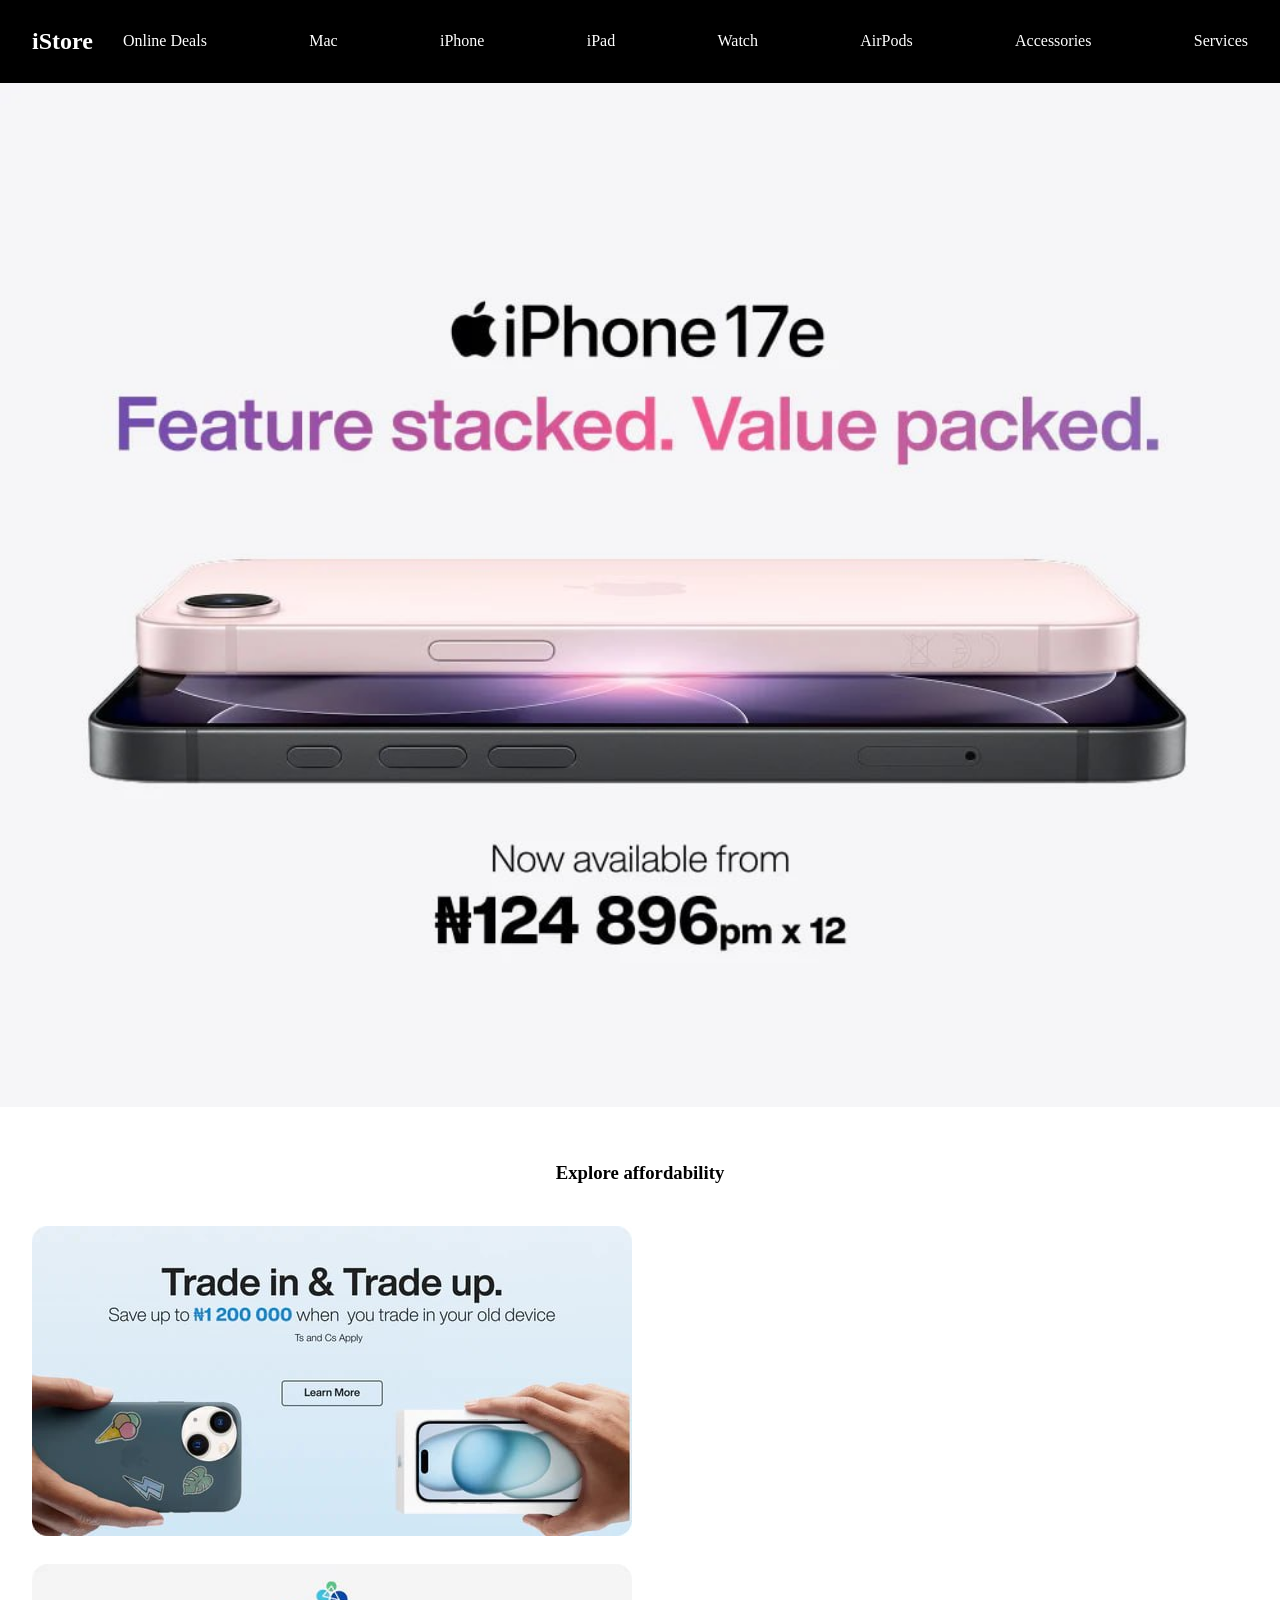
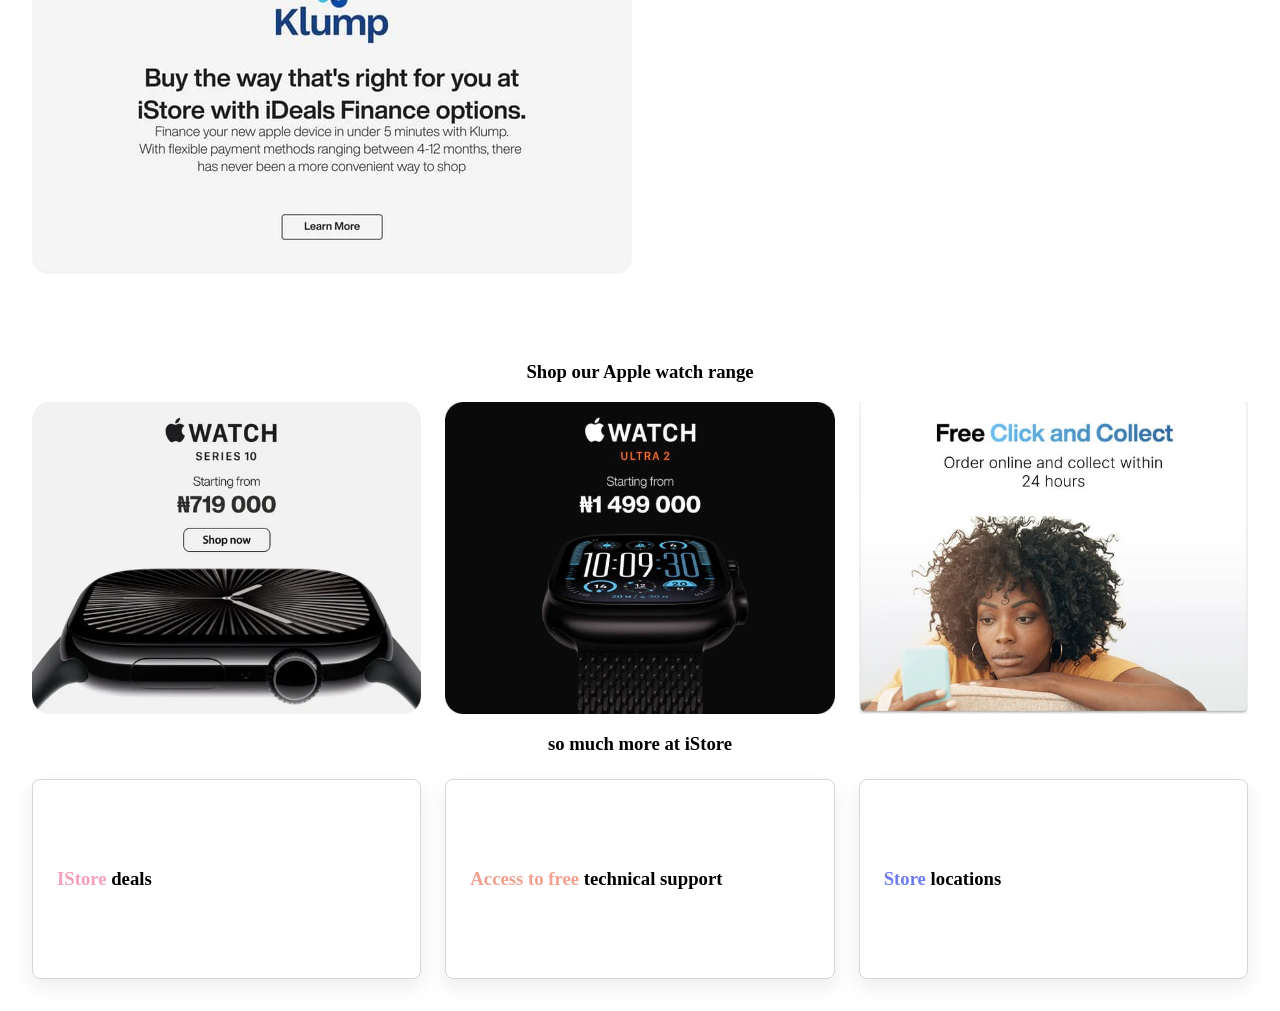
==== index.html @ 87567e37 "second commit" ====
<!doctype html>
<html lang="en">
<head>
  <meta charset="utf-8" />
  <meta name="viewport" content="width=device-width, initial-scale=1" />
  <title>Document</title>
  <link rel="stylesheet" href="styles.css" />
</head>
<body>
<header>
  <section class="starting">
    <h1>iStore</h1>
    <nav>
      <ul>
        <li><a href="Online Deals">Online Deals</a></li>
        <li><a href="mac.html">Mac</a></li>
        <li><a href="iphone.html">iPhone</a></li>
        <li><a href="ipad.html">iPad</a></li>
        <li><a href="watch.html">Watch</a></li> 
        <li><a href="Airpods.html">AirPods</a></li>
        <li><a href="accessories.html">Accessories</a></li>
        <li><a href="services.html">Services</a></li>
      </ul>
    </nav>
  </section>
</header>
<main>
  <img src="phone copy.jpeg" class="IPHONE" alt="hii">
    <section class="affordability">
        <h3>Explore affordability</h3>
        <div class="container">
            <img src="sigh copy.jpeg" alt="picture">
        </div>
        <div class="container2">
            <img src="klump copy.jpeg" alt="picture2">
        </div>
    </section>
    <section class="watch-section">
        <h3>Shop our Apple watch range</h3>
        <div class="watch-images">
        <img src="picture 2 copy.jpg" alt="Picture2">
        <img src="picture3 copy.jpg" alt="picture3">
        <img src="istore picture copy.jpg" alt="picture4">
        </div>
        <h3> so much more at iStore </h3>
        <div class="card-row">
        <div class="container-3">
            <h3><span>IStore</span> deals</h3>
        </div>
        <div class="container-4">
            <h3><span>Access to free</span> technical support</h3>
        </div>
        <div class="container-5">
            <h3><span>Store</span> locations</h3>
        </div>
        </div>
    </section>
</main>
</body>
</html>
---- styles.css ----
body{
    margin: 0;
    height: 50vh;
}

.starting{
    background-color: black;
    display: flex;
    flex-direction: row;
    align-items: center;
    justify-content: space-between;
    gap: 30px;
    padding: 8px 32px;
    margin: 0;
    width:100%;
    box-sizing: border-box;

}

.IPHONE{
    width: 100%;
    height: 80%;
}

.starting nav {
    flex: 1;
}

.starting ul {
    display: flex;
    flex-direction: row;
    justify-content: space-between;
    gap: 24px;
    list-style: none;
    margin: 0;
    padding: 0;
}

.starting a,
.starting h1 {
    color: white;
}

.starting a {
    text-decoration: none;
}

.affordability {
    display: flex;
    flex-wrap: wrap;
    gap: 24px;
    padding: 32px;
}

.affordability h3 {
    flex-basis: 100%;
    text-align: center;
}

.container,
.container2 {
    box-sizing: border-box;
    flex: 1 1 300px;
}

@media (max-width: 700px) {
    .container,
    .container2 {
        flex-basis: 100%;
    }
}
.watch-images{
display: flex;
gap: 24px;
}
.watch-images img{
    width: 1px;
    flex: 1;
}
.watch-section {
    padding: 32px;
}

.watch-section > h3 {
    text-align: center;
}

.card-row {
    display: grid;
    grid-template-columns: repeat(3, 1fr);
    gap: 24px;
    margin-top: 24px;
}

.container-3,
.container-4,
.container-5 {
    background-color: white;
    border: 1px solid #d6d6d6;
    border-radius: 8px;
    box-shadow: 0 8px 20px rgba(0, 0, 0, 0.08);
    box-sizing: border-box;
    display: flex;
    align-items: center;
    min-height: 200px;
    padding: 24px;
}

.container-3 h3,
.container-4 h3,
.container-5 h3 {
    margin: 0;
}
.container-3 span{
    color: #f4a0b8;
}
.container-4 span{
    color: #f2a08f;
}
.container-5 span{
    color: #6f7df4;
}
.laptop{
    display: grid;
    grid-template-columns: repeat(4, 1fr);
    gap: 30px;
    padding: 40px;
    
}
.mac{
    width: 100%;
    box-sizing: border-box;
    padding: 15px;
    border: 1px solid #ddd;
    border-radius: 8px;
    text-align: center;
    background-color: white;
}

.laptop img {
max-width: 120px;
width: 100%;
height: auto;
}

.iphone{
    display: grid;
    grid-template-columns: repeat(4, 1fr);
    gap: 30px;
    padding: 40px;
}
.phone{
width:100%;
box-sizing: border-box;
min-height: 300px;
padding: 15px;
border: 1px solid #ddd;
border-radius: 8px;
text-align: center;
background-color: white;
display: flex;
flex-direction: column;
}
.phone img{
    max-width: 120px;
    width: 100%;
    height: 120px;
    object-fit: contain;
    align-self: center;
}
.phone button{
    margin-top: auto;
}

.ipad{
    display: grid;
    grid-template-columns: repeat(4, 1fr);
    gap: 30px;
    padding: 40px;
}
.device{
    width:100%;
    box-sizing: border-box;
    min-height: 300px;
    padding: 15px;
    border: 1px solid #ddd;
    border-radius: 8px;
    text-align: center;
    background-color: white;
    display: flex;
    flex-direction: column;
}
.device img{
    max-width: 120px;
    width: 100%;
    height: 120px;
    object-fit: contain;
    align-self: center;
}
.device button{
    margin-top: auto;
}

.watch{
    display: grid;
    grid-template-columns: repeat(4, 1fr);
    gap: 30px;
    padding: 40px;
}
.iwatch{
    width:100%;
    box-sizing: border-box;
    min-height: 300px;
    padding: 15px;
    border: 1px solid #ddd;
    border-radius: 8px;
    text-align: center;
    background-color: white;
    display: flex;
    flex-direction: column;
}
.iwatch img{
    max-width: 120px;
    width: 100%;
    height: 120px;
    object-fit: contain;
    align-self: center;
}
.iwatch button{
    margin-top: auto;
}

.mac button,
.phone button,
.device button,
.iwatch button{
    width: 90px;
    height: 26px;
    padding: 0;
    border: 1px solid #2f80ed;
    border-radius: 4px;
    background-color: white;
    color: #2f80ed;
    font-size: 15px;
    font-family: inherit;
    cursor: pointer;
    margin: auto auto 0;
}








































@media (max-width: 700px) {
    .card-row {
        grid-template-columns: 1fr;
    }
}
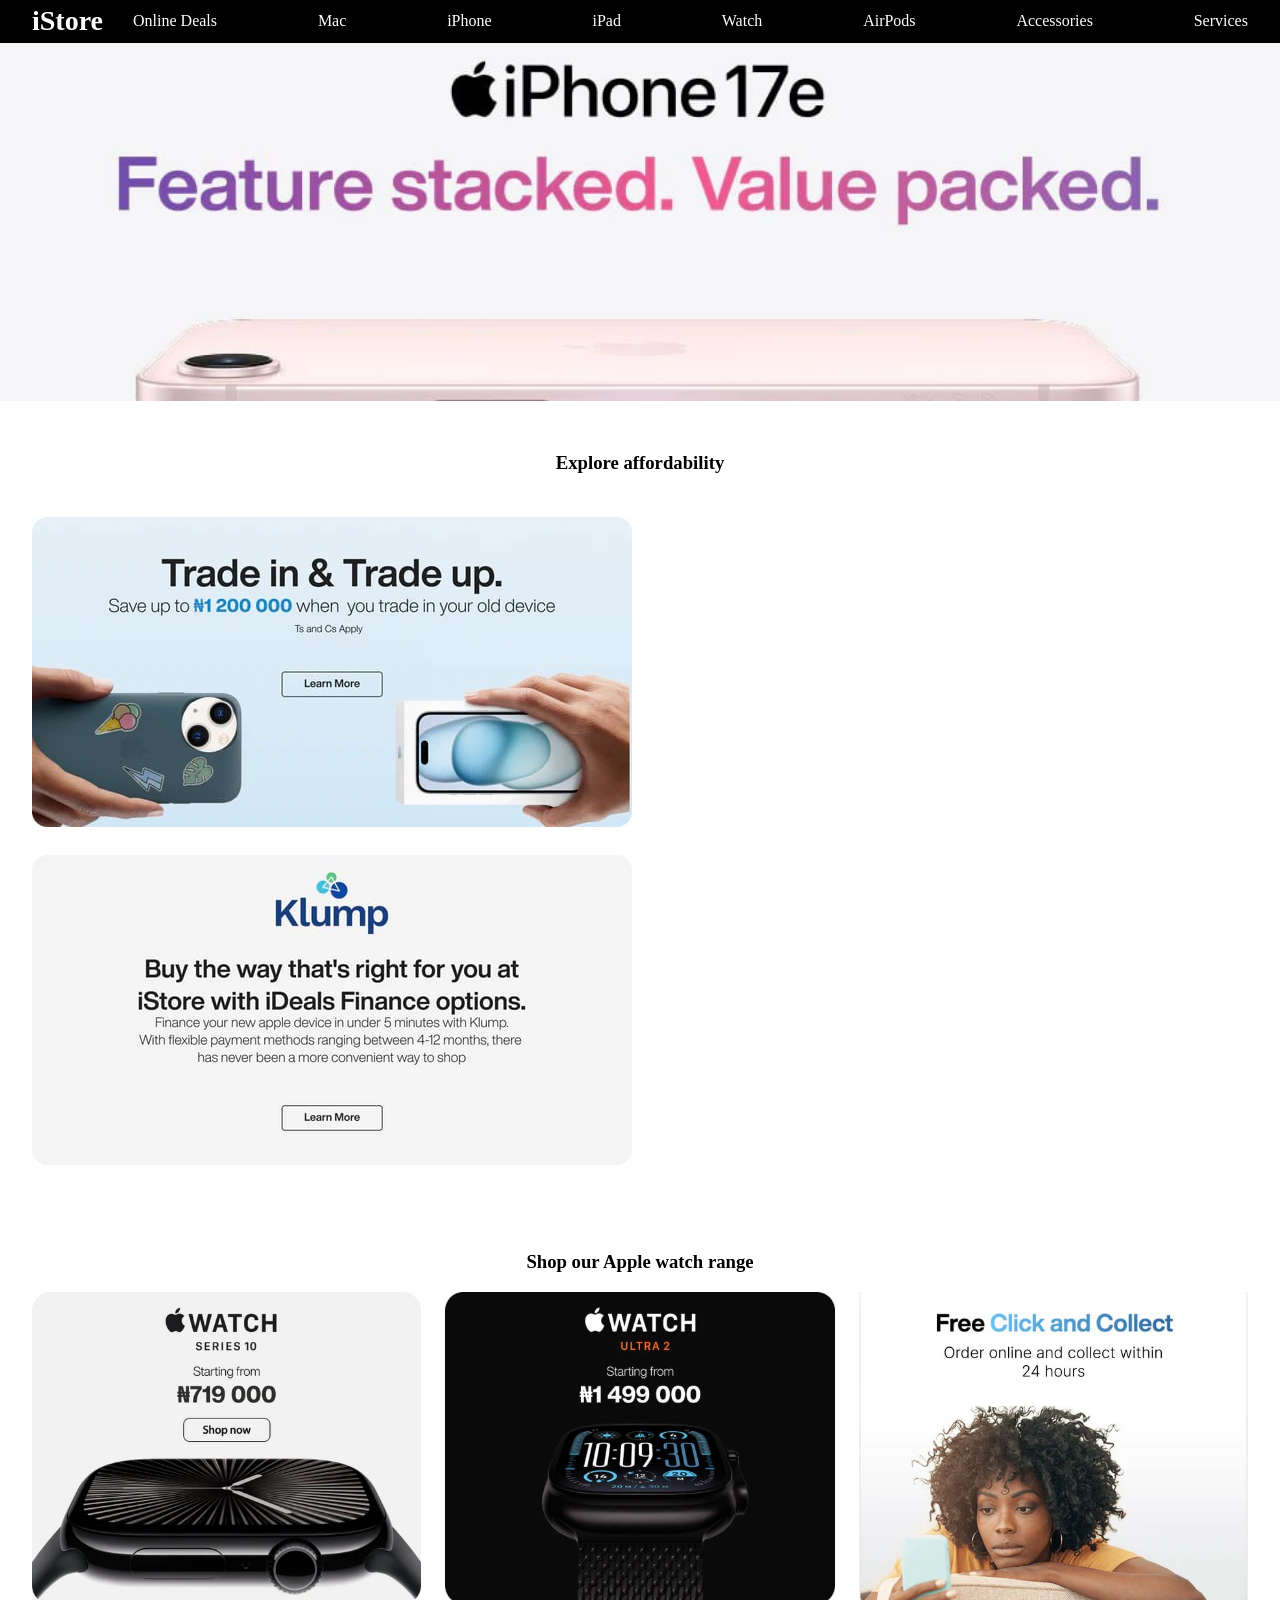
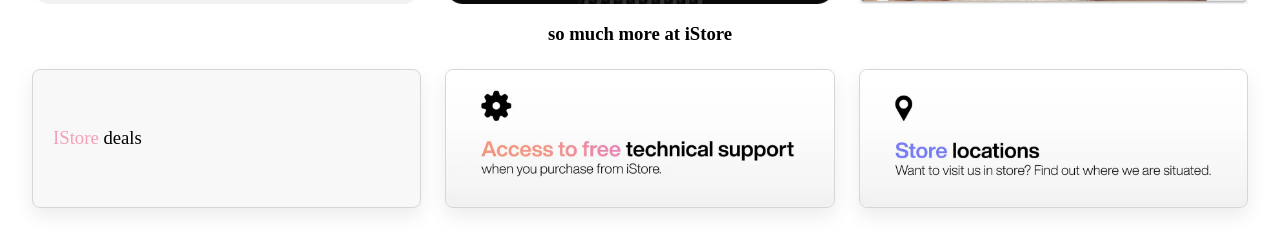
==== commit 6527a2e9: "new images" ====
--- a/index.html
+++ b/index.html
@@ -48,10 +48,10 @@
             <h3><span>IStore</span> deals</h3>
         </div>
         <div class="container-4">
-            <h3><span>Access to free</span> technical support</h3>
+          <img src="technical copy.jpeg" alt="whatever">
         </div>
         <div class="container-5">
-            <h3><span>Store</span> locations</h3>
+            <img src="ad copy.jpeg" alt="whatever again">
         </div>
         </div>
     </section>
--- a/styles.css
+++ b/styles.css
@@ -10,16 +10,11 @@
     align-items: center;
     justify-content: space-between;
     gap: 30px;
-    padding: 8px 32px;
+    padding: 6px 32px;
     margin: 0;
     width:100%;
     box-sizing: border-box;
 
-}
-
-.IPHONE{
-    width: 100%;
-    height: 80%;
 }
 
 .starting nav {
@@ -39,6 +34,12 @@
 .starting a,
 .starting h1 {
     color: white;
+}
+
+.starting h1 {
+    margin: 0;
+    font-size: 28px;
+    line-height: 1.1;
 }
 
 .starting a {
@@ -95,15 +96,29 @@
 .container-3,
 .container-4,
 .container-5 {
-    background-color: white;
+    aspect-ratio: 14 / 5;
+    background-color: #f8f8f8;
     border: 1px solid #d6d6d6;
     border-radius: 8px;
     box-shadow: 0 8px 20px rgba(0, 0, 0, 0.08);
     box-sizing: border-box;
     display: flex;
     align-items: center;
-    min-height: 200px;
-    padding: 24px;
+    padding: 20px;
+    overflow: hidden;
+}
+
+.container-4,
+.container-5 {
+    padding: 0;
+}
+
+.container-4 img,
+.container-5 img {
+    display: block;
+    width: 100%;
+    height: 100%;
+    object-fit: cover;
 }
 
 .container-3 h3,
@@ -111,6 +126,25 @@
 .container-5 h3 {
     margin: 0;
 }
+
+.container-3 h3,
+.container-4 h3,
+.container-5 h3,
+.mac h2,
+.mac h3,
+.mac p,
+.phone h2,
+.phone h3,
+.phone p,
+.device h2,
+.device h3,
+.device p,
+.iwatch h2,
+.iwatch h3,
+.iwatch p {
+    font-weight: 400;
+}
+
 .container-3 span{
     color: #f4a0b8;
 }
@@ -130,11 +164,11 @@
 .mac{
     width: 100%;
     box-sizing: border-box;
-    padding: 15px;
+    padding: 12px;
     border: 1px solid #ddd;
     border-radius: 8px;
     text-align: center;
-    background-color: white;
+    background-color: #f8f8f8;
 }
 
 .laptop img {
@@ -152,12 +186,12 @@
 .phone{
 width:100%;
 box-sizing: border-box;
-min-height: 300px;
-padding: 15px;
+min-height: 270px;
+padding: 12px;
 border: 1px solid #ddd;
 border-radius: 8px;
 text-align: center;
-background-color: white;
+background-color: #f8f8f8;
 display: flex;
 flex-direction: column;
 }
@@ -181,12 +215,12 @@
 .device{
     width:100%;
     box-sizing: border-box;
-    min-height: 300px;
-    padding: 15px;
+    min-height: 270px;
+    padding: 12px;
     border: 1px solid #ddd;
     border-radius: 8px;
     text-align: center;
-    background-color: white;
+    background-color: #f8f8f8;
     display: flex;
     flex-direction: column;
 }
@@ -210,12 +244,12 @@
 .iwatch{
     width:100%;
     box-sizing: border-box;
-    min-height: 300px;
-    padding: 15px;
+    min-height: 270px;
+    padding: 12px;
     border: 1px solid #ddd;
     border-radius: 8px;
     text-align: center;
-    background-color: white;
+    background-color: #f8f8f8;
     display: flex;
     flex-direction: column;
 }
@@ -246,11 +280,47 @@
     cursor: pointer;
     margin: auto auto 0;
 }
-
-
-
-
-
+.iphone-2,
+.watch-2,
+.ipad-1,
+.macbook-2,
+.IPHONE{
+    display: block;
+    width: 100%;
+    height: clamp(240px, 28vw, 520px);
+    object-fit: cover;
+    margin: 0;
+}
+
+.iphone-2{
+    object-position: center 15%;
+}
+
+.watch-2{
+    object-position: center 25%;
+}
+
+.ipad-1{
+    object-position: center 35%;
+}
+
+.macbook-2{
+    object-position: center 25%;
+}
+
+.IPHONE{
+    object-position: center 30%;
+}
+
+@media (max-width: 700px) {
+    .iphone-2,
+    .watch-2,
+    .ipad-1,
+    .macbook-2,
+    .IPHONE{
+        height: clamp(190px, 45vw, 280px);
+    }
+}
 
 
 
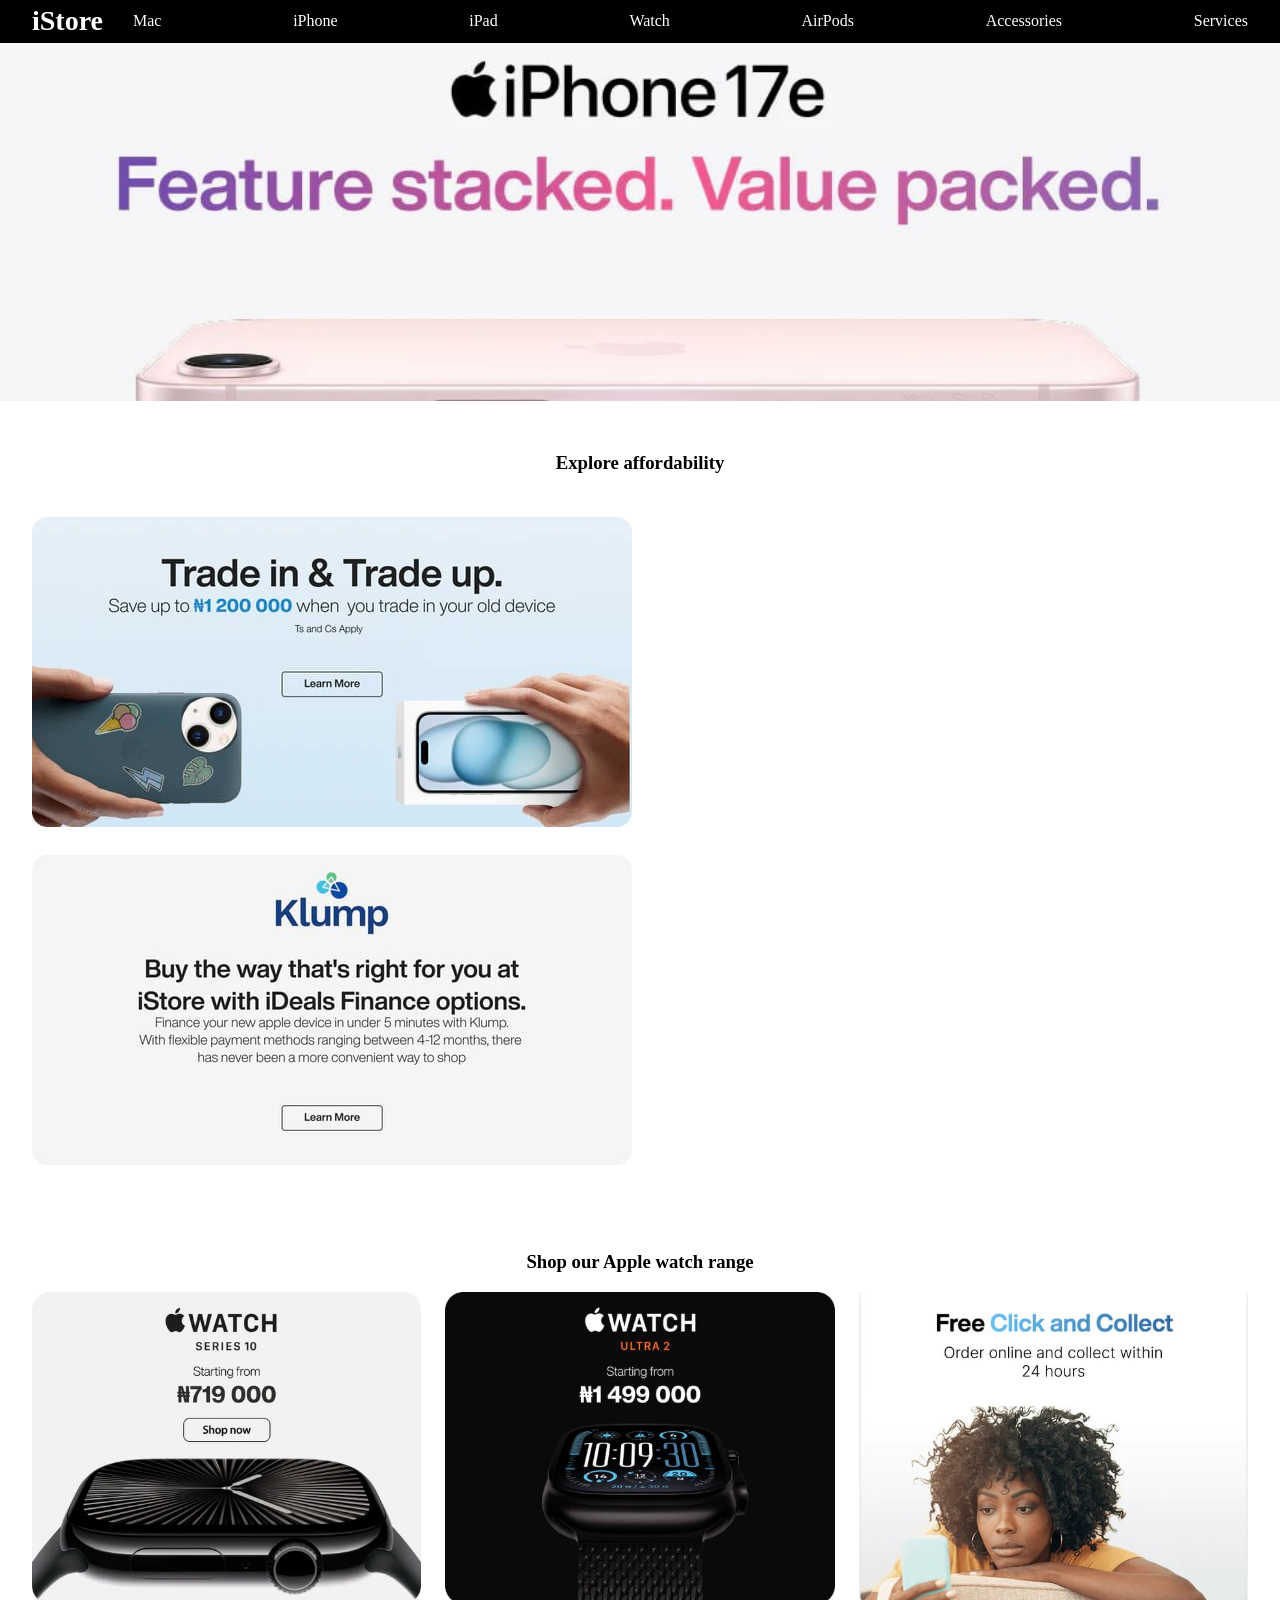
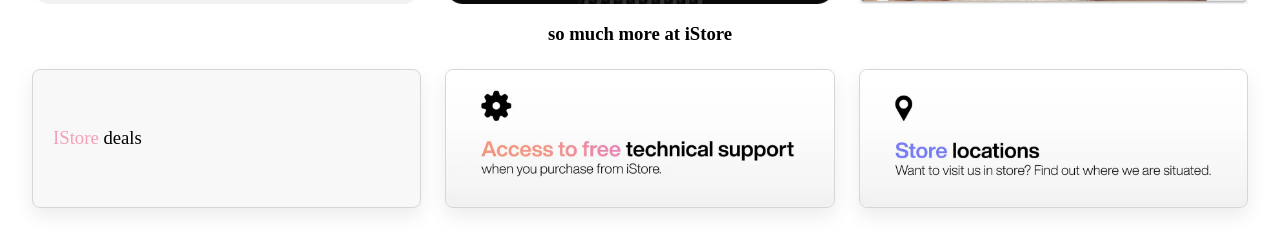
==== commit 87c217b6: "new acccesory page" ====
--- a/index.html
+++ b/index.html
@@ -9,10 +9,10 @@
 <body>
 <header>
   <section class="starting">
-    <h1>iStore</h1>
+    <h1><a href="index.html">iStore</a></h1>
     <nav>
       <ul>
-        <li><a href="Online Deals">Online Deals</a></li>
+       
         <li><a href="mac.html">Mac</a></li>
         <li><a href="iphone.html">iPhone</a></li>
         <li><a href="ipad.html">iPad</a></li>
--- a/styles.css
+++ b/styles.css
@@ -260,14 +260,61 @@
     object-fit: contain;
     align-self: center;
 }
+
+.mac img,
+.phone img,
+.device img,
+.iwatch img{
+    filter: none;
+    opacity: 1;
+}
+
 .iwatch button{
+    margin-top: auto;
+}
+
+.accessories-grid{
+    display: grid;
+    grid-template-columns: repeat(4, 1fr);
+    gap: 30px;
+    padding: 40px;
+}
+
+.accessory-card{
+    width:100%;
+    box-sizing: border-box;
+    min-height: 220px;
+    padding: 18px;
+    border: 1px solid #ddd;
+    border-radius: 8px;
+    text-align: center;
+    background-color: #f8f8f8;
+    display: flex;
+    flex-direction: column;
+}
+
+.accessory-card h2,
+.accessory-card p{
+    font-weight: 400;
+}
+
+.accessory-card h2{
+    margin: 0 0 12px;
+}
+
+.accessory-card p{
+    line-height: 1.4;
+}
+
+.accessory-card button{
     margin-top: auto;
 }
 
 .mac button,
 .phone button,
 .device button,
-.iwatch button{
+.iwatch button,
+.accessory-card button{
     width: 90px;
     height: 26px;
     padding: 0;
@@ -284,7 +331,8 @@
 .watch-2,
 .ipad-1,
 .macbook-2,
-.IPHONE{
+.IPHONE,
+.accessories-hero{
     display: block;
     width: 100%;
     height: clamp(240px, 28vw, 520px);
@@ -310,6 +358,10 @@
 
 .IPHONE{
     object-position: center 30%;
+}
+
+.accessories-hero{
+    object-position: center 35%;
 }
 
 @media (max-width: 700px) {
@@ -317,7 +369,8 @@
     .watch-2,
     .ipad-1,
     .macbook-2,
-    .IPHONE{
+    .IPHONE,
+    .accessories-hero{
         height: clamp(190px, 45vw, 280px);
     }
 }
@@ -360,4 +413,15 @@
     .card-row {
         grid-template-columns: 1fr;
     }
-}
+
+    .accessories-grid {
+        grid-template-columns: 1fr;
+        padding: 24px;
+    }
+}
+
+@media (min-width: 701px) and (max-width: 1000px) {
+    .accessories-grid {
+        grid-template-columns: repeat(2, 1fr);
+    }
+}
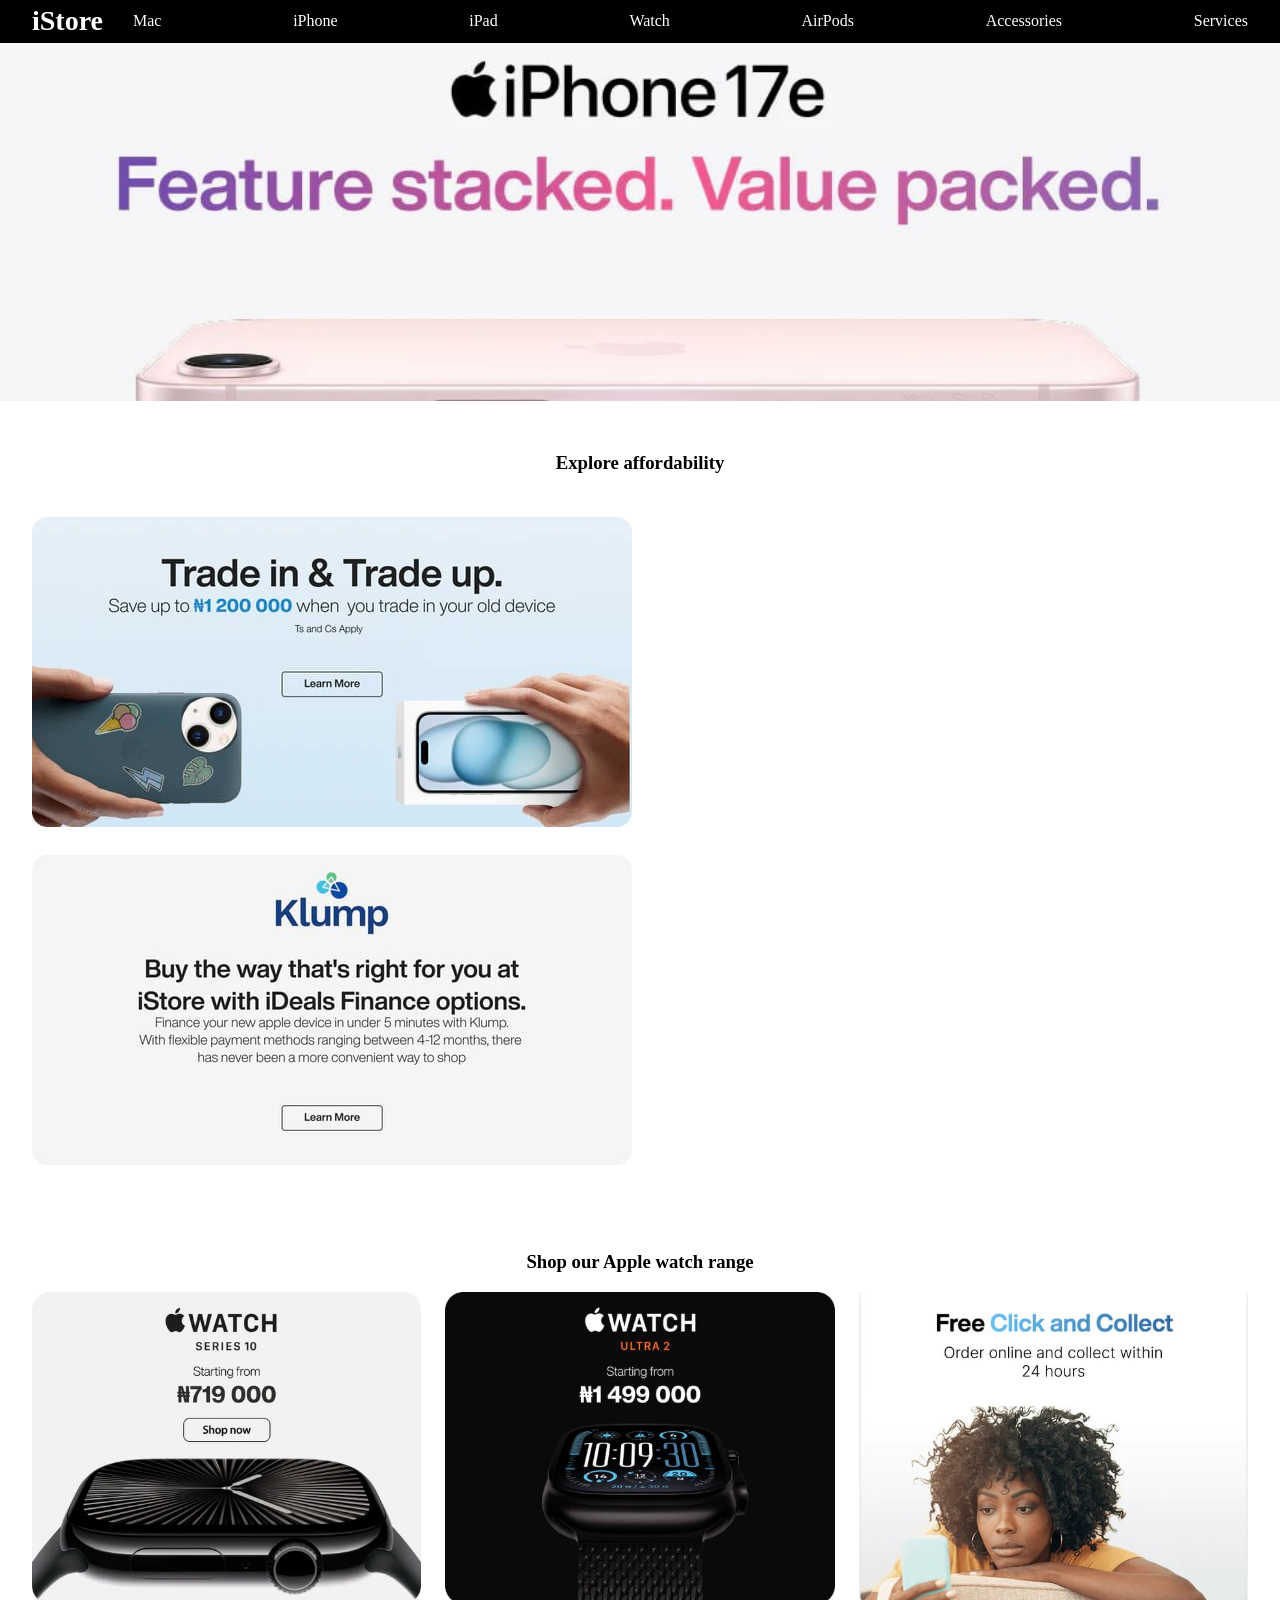
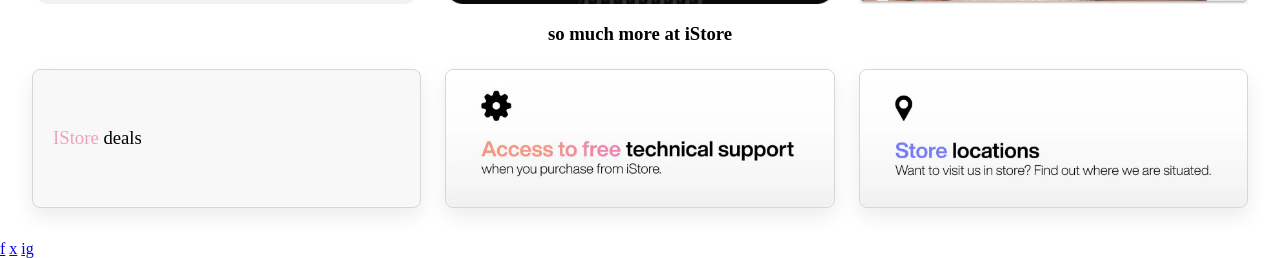
==== commit 8dc7cde7: "establishing footer" ====
--- a/index.html
+++ b/index.html
@@ -56,5 +56,13 @@
         </div>
     </section>
 </main>
+<footer class="site footer">
+  <div class="footer-socials">
+    <a href="#">f</a>
+    <a href="#">x</a>
+    <a href="#">ig</a>
+  </div>
+  
+</footer>
 </body>
 </html>
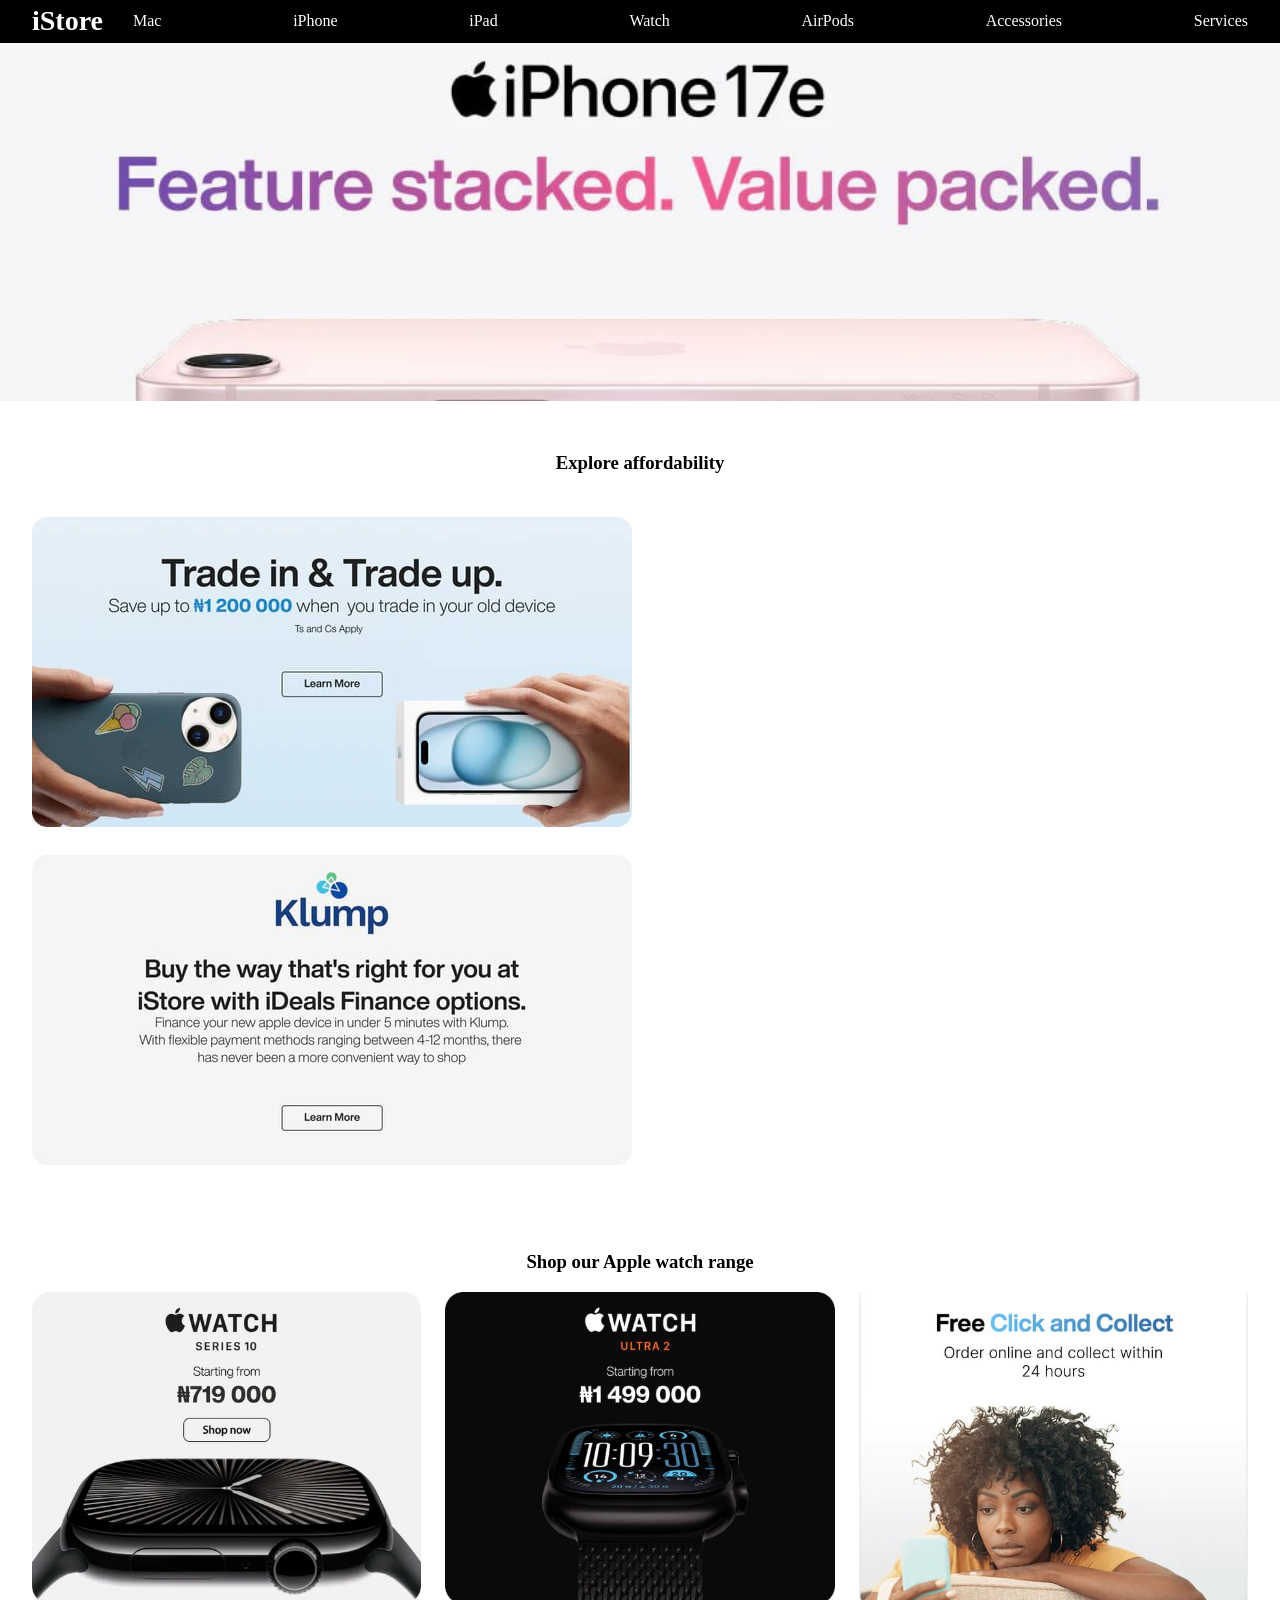
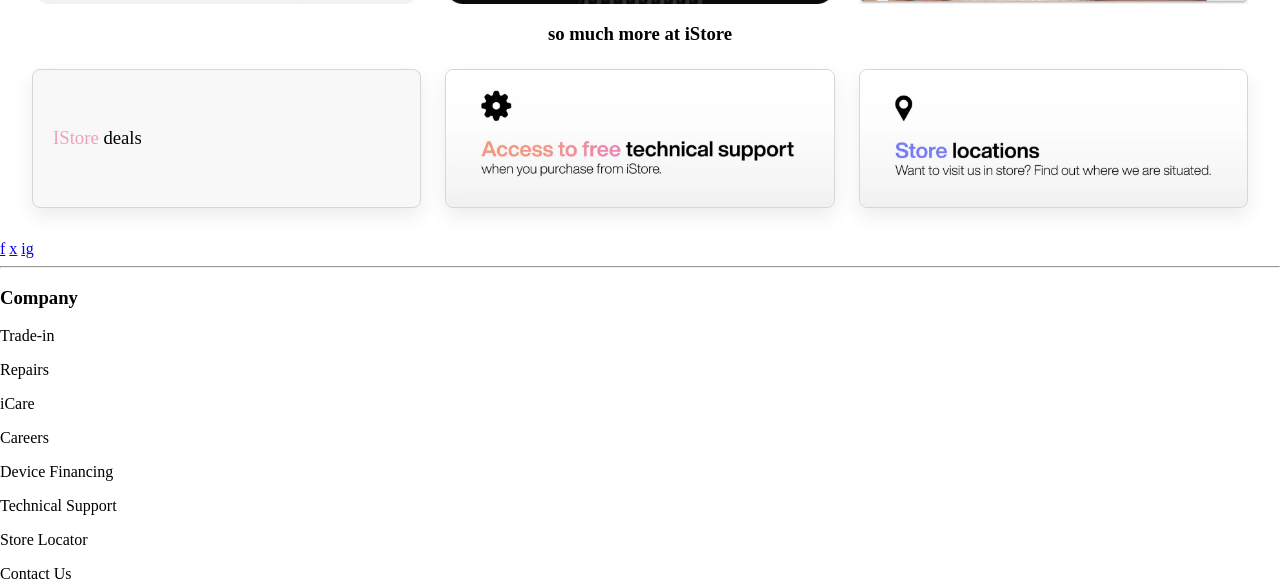
==== commit 3bc53fe5: "process" ====
--- a/index.html
+++ b/index.html
@@ -62,7 +62,20 @@
     <a href="#">x</a>
     <a href="#">ig</a>
   </div>
-  
+  <hr>
+  <div class="footer-columns">
+    <div>
+      <h3>Company</h3>
+      <p>Trade-in</p>
+      <p>Repairs</p>
+      <p>iCare</p>
+      <p>Careers</p>
+      <p>Device Financing</p>
+      <p>Technical Support</p>
+      <p>Store Locator</p>
+      <p>Contact Us</p>
+    </div>
+  </div>
 </footer>
 </body>
 </html>
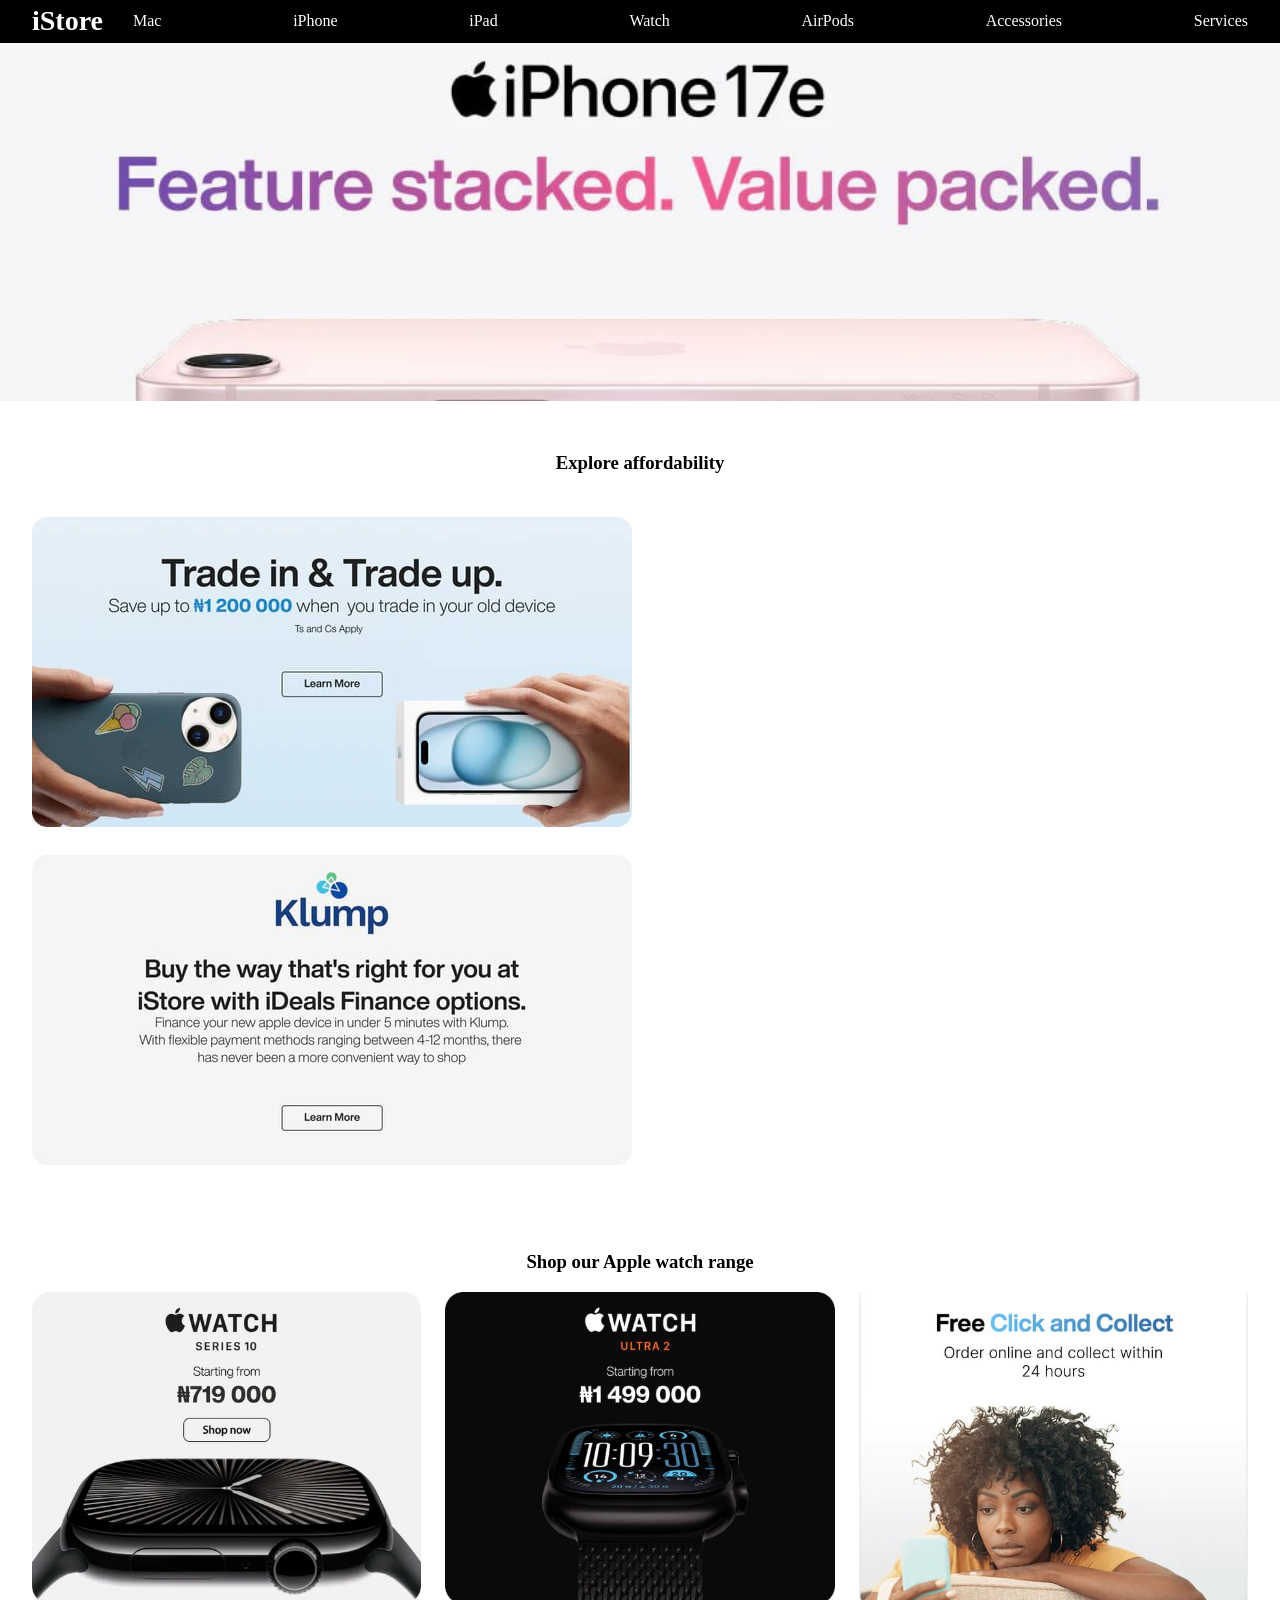
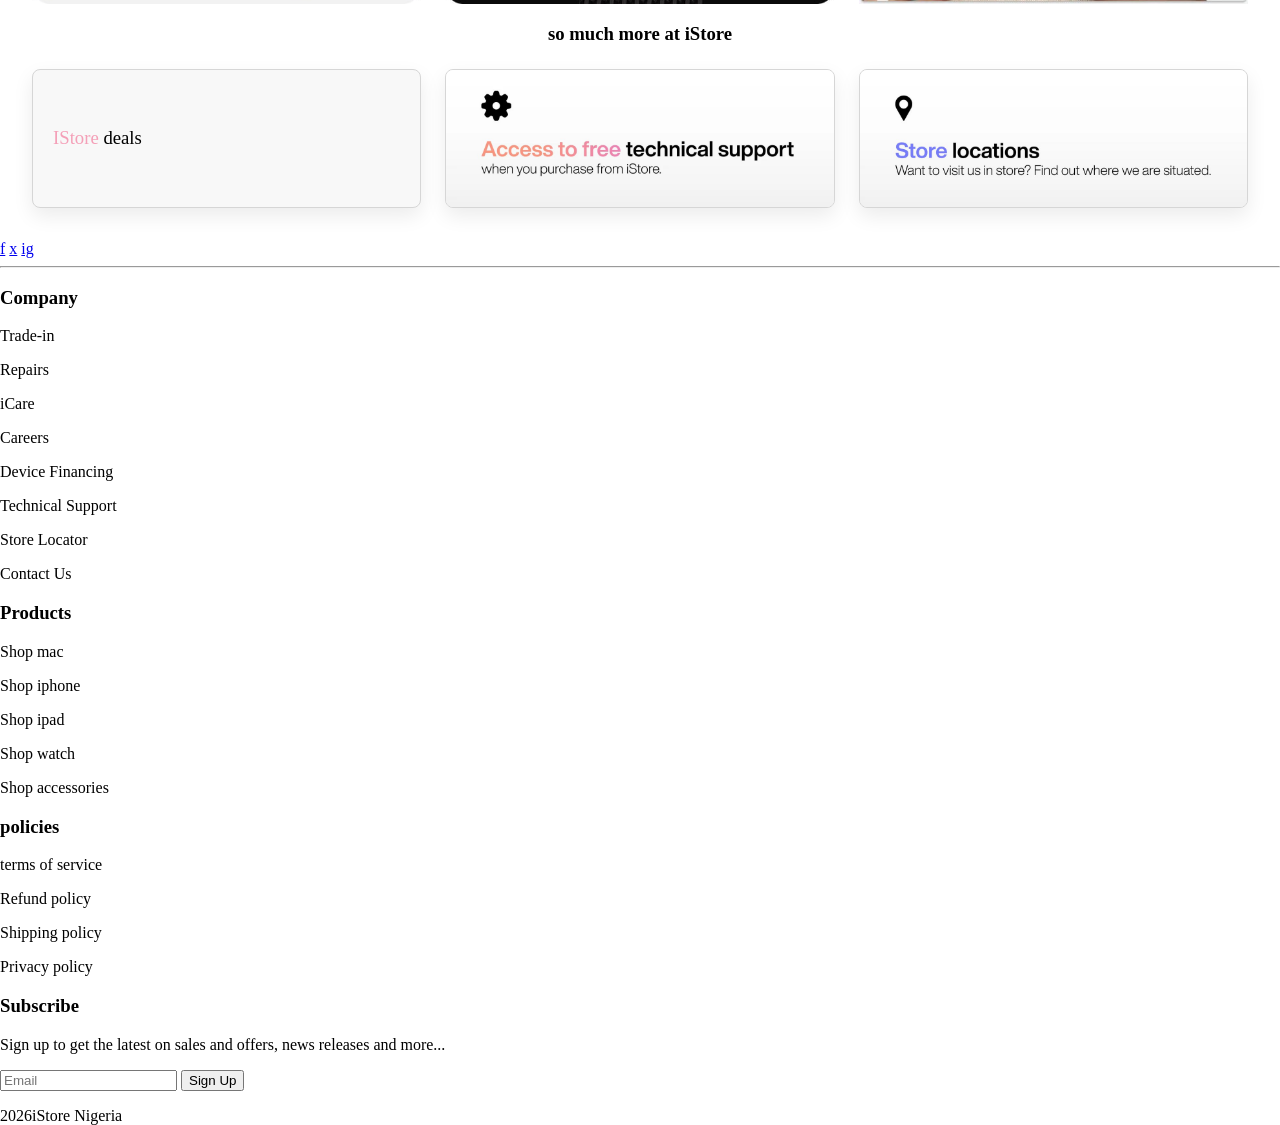
==== commit ff875d88: "spreading footer across all pages" ====
--- a/index.html
+++ b/index.html
@@ -75,6 +75,30 @@
       <p>Store Locator</p>
       <p>Contact Us</p>
     </div>
+  <div>
+    <h3>Products</h3>
+    <p>Shop mac</p>
+    <p>Shop iphone</p>
+    <p>Shop ipad</p>
+    <p>Shop watch</p>
+    <p>Shop accessories</p>
+  </div>
+   <div>
+    <h3>policies</h3>
+    <p>terms of service </p>
+    <p>Refund policy</p>
+    <p>Shipping policy</p>
+    <p>Privacy policy</p>
+   </div>
+  <div>
+    <h3>Subscribe</h3>
+  <p>Sign up to get the latest on sales and offers, news releases and more...</p>
+  <input type="email" placeholder="Email">
+  <button>Sign Up</button>
+  </div>
+  </div>
+  <div class="footer-bottom">
+    <p> 2026<span>iStore Nigeria</span></p>
   </div>
 </footer>
 </body>
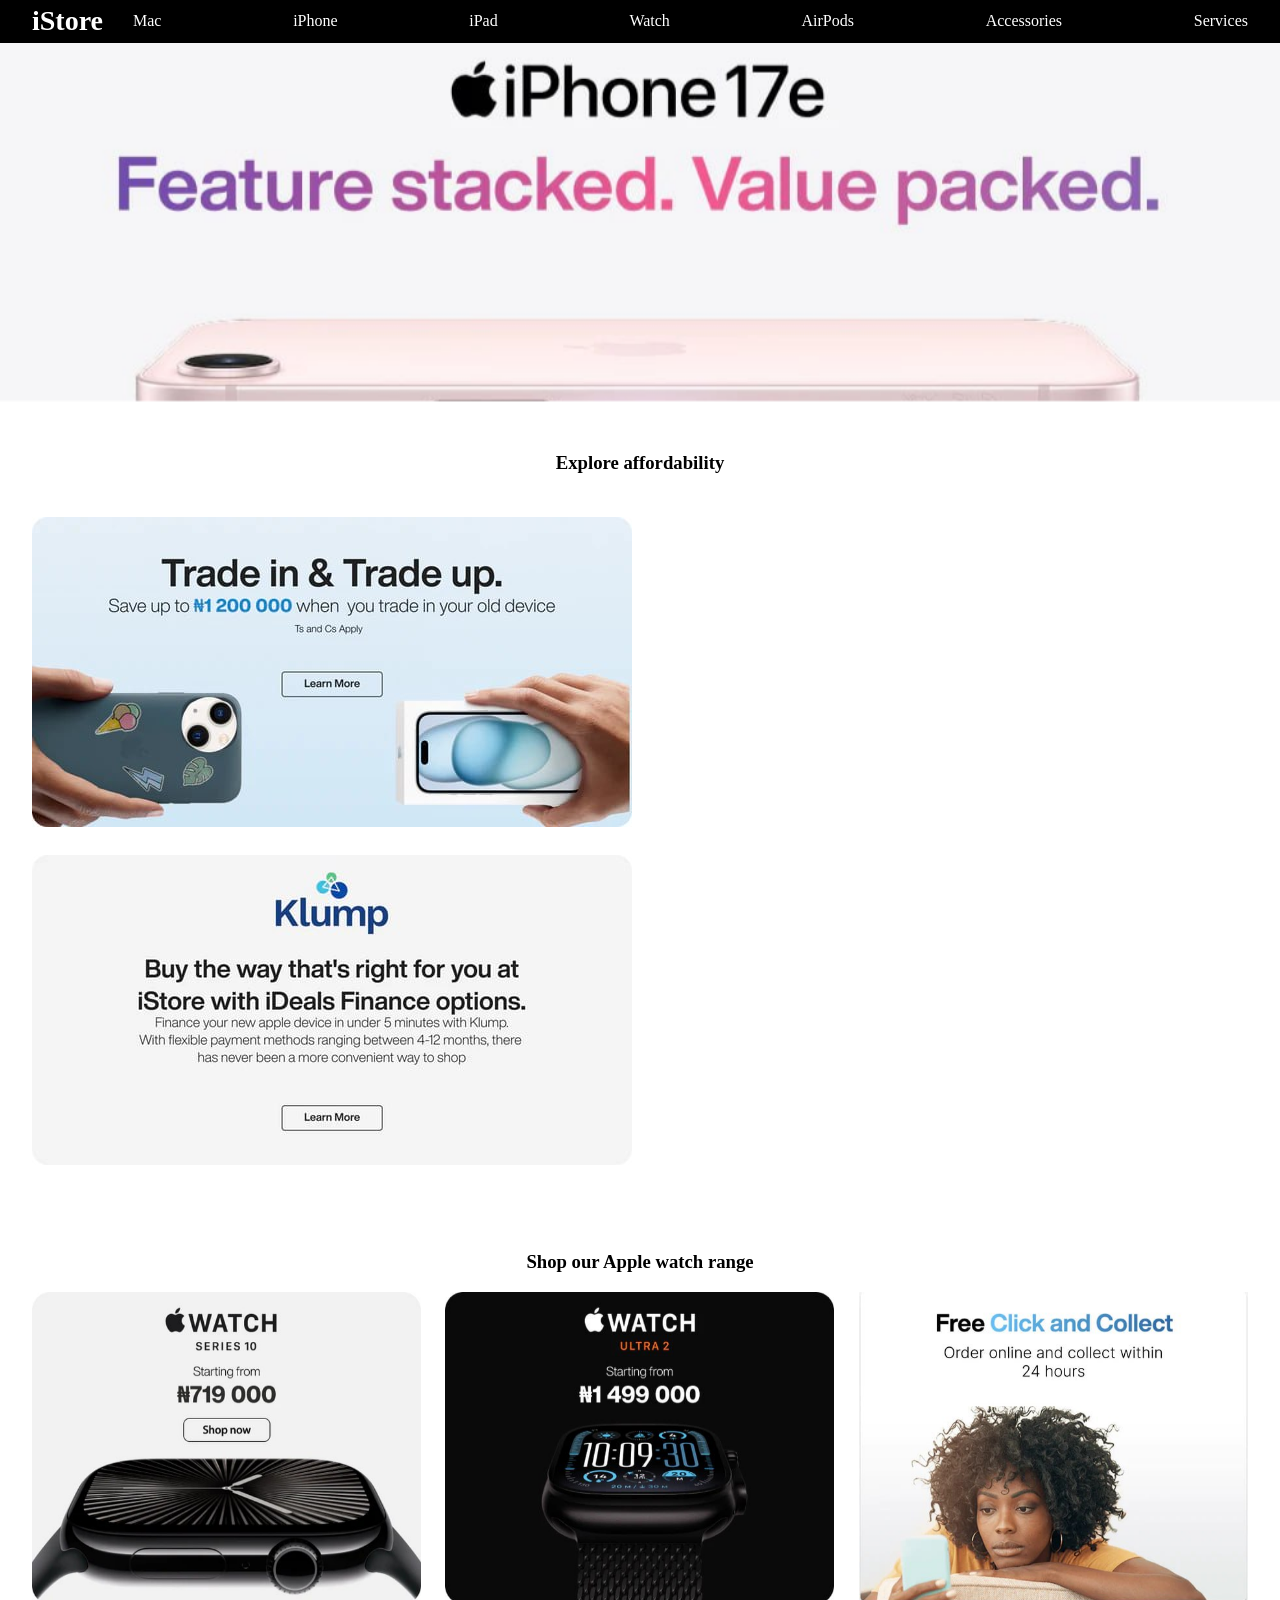
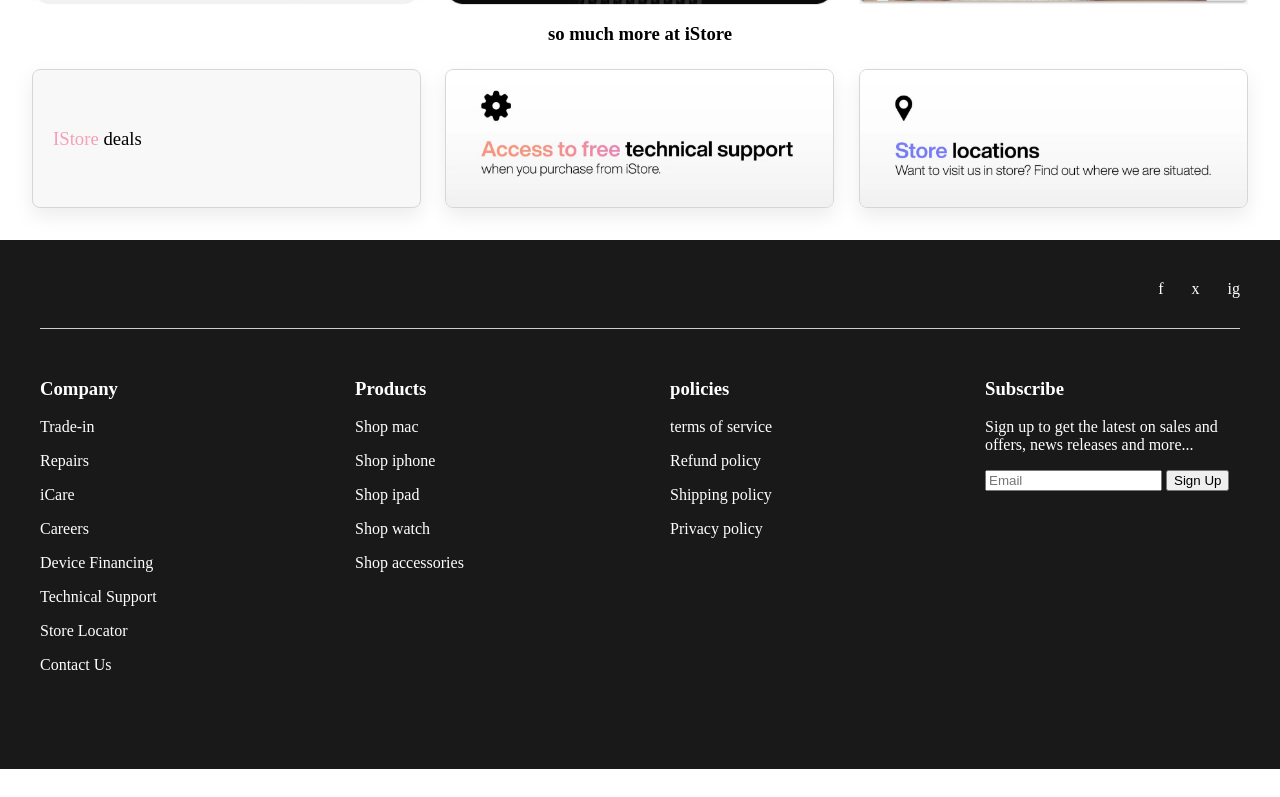
==== commit 5a2b1fdd: "adding a fade scroll in" ====
--- a/index.html
+++ b/index.html
@@ -5,6 +5,7 @@
   <meta name="viewport" content="width=device-width, initial-scale=1" />
   <title>Document</title>
   <link rel="stylesheet" href="styles.css" />
+  <script src="app.js" defer></script>
 </head>
 <body>
 <header>
--- a/styles.css
+++ b/styles.css
@@ -1,6 +1,27 @@
 body{
     margin: 0;
     height: 50vh;
+}
+
+.fade-in-on-scroll{
+    opacity: 0;
+    transform: translateY(28px);
+    transition: opacity 650ms ease, transform 650ms ease;
+    transition-delay: var(--fade-delay, 0ms);
+    will-change: opacity, transform;
+}
+
+.fade-in-on-scroll.is-visible{
+    opacity: 1;
+    transform: translateY(0);
+}
+
+@media (prefers-reduced-motion: reduce) {
+    .fade-in-on-scroll{
+        opacity: 1;
+        transform: none;
+        transition: none;
+    }
 }
 
 .starting{
@@ -314,7 +335,8 @@
 .phone button,
 .device button,
 .iwatch button,
-.accessory-card button{
+.accessory-card button,
+.services button{
     width: 90px;
     height: 26px;
     padding: 0;
@@ -363,6 +385,95 @@
 .accessories-hero{
     object-position: center 35%;
 }
+.services-hero{
+    display: block;
+    width: 100%;
+    height: auto;
+}
+.services-section{
+    display: grid;
+    grid-template-columns: repeat(4, 1fr);
+    gap: 30px;
+    padding: 40px;
+}
+.services{
+    width: 100%;
+    box-sizing: border-box;
+    min-height: 220px;
+    padding: 18px;
+    border: 1px solid #ddd;
+    border-radius: 8px;
+    text-align: center;
+    background-color: #f8f8f8;
+    display: flex;
+    flex-direction: column;
+}
+.services h2,
+.services p{
+    font-weight: 400;
+}
+.services h2{
+    margin: 0 0 12px;
+}
+.services p{
+    line-height: 1.4;
+}
+.services button{
+    margin-top: auto;
+}
+.site.footer{
+    background-color: #191919;
+    color: white;
+    padding: 40px 40px 0;
+}
+.footer-socials{
+    display: flex;
+    justify-content: flex-end;
+    gap: 28px;
+    margin-bottom: 30px;
+}
+.footer-socials a{
+    color: white;
+    text-decoration: none;
+}
+.site.footer hr{
+    border: none;
+    border-top: 1px solid #cccccc;
+    margin-bottom: 30px;
+}
+.footer-columns{
+    display: grid;
+    grid-template-columns: repeat(4, 1fr);
+    gap: 60px;
+    padding-bottom: 45px;
+}
+
+
+
+
+
+
+
+
+
+
+
+
+
+
+
+
+
+
+
+
+
+
+
+
+
+
+
 
 @media (max-width: 700px) {
     .iphone-2,
@@ -373,6 +484,10 @@
     .accessories-hero{
         height: clamp(190px, 45vw, 280px);
     }
+    .services-section{
+        grid-template-columns: 1fr;
+        padding: 24px;
+    }
 }
 
 
